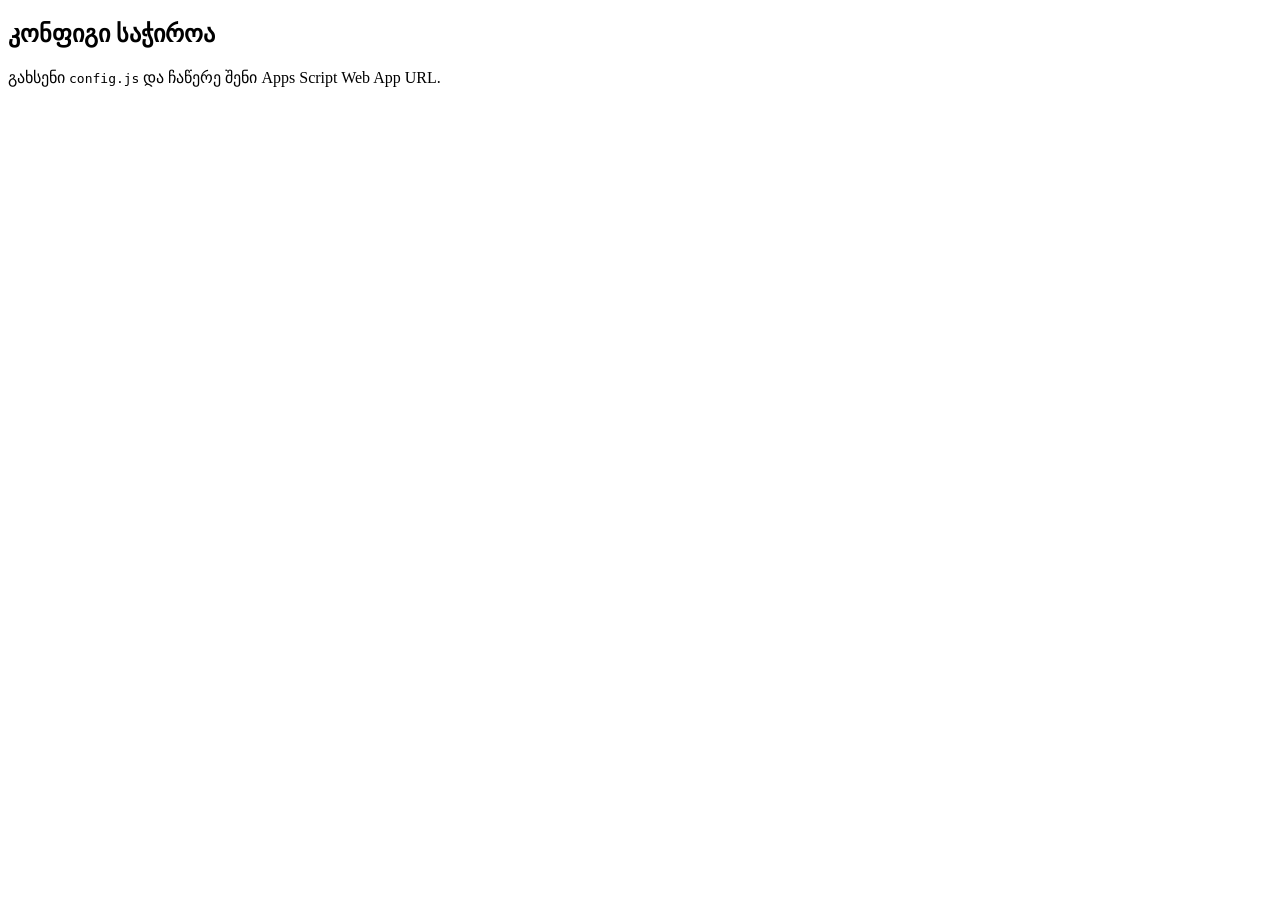
==== admin.html @ ecb58665 "Add admin panel HTML structure and scripts" ====
<!doctype html>
<html lang="ka">
<head>
<meta charset="utf-8">
<meta name="viewport" content="width=device-width,initial-scale=1">
<title>ადმინ პანელი</title>
<link rel="stylesheet" href="style.css">
</head>
<body>
<div id="app"></div>

<script src="config.js"></script>
<script>
const $ = (s, r=document) => r.querySelector(s);
const el = (tag, attrs={}, ...children) => {
  const e = document.createElement(tag);
  Object.entries(attrs).forEach(([k,v]) => {
    if (k === 'class') e.className = v;
    else if (k.startsWith('on')) e.addEventListener(k.slice(2), v);
    else if (v !== false && v != null) e.setAttribute(k, v);
  });
  children.flat().forEach(c => { if (c == null || c === false) return; e.append(c.nodeType ? c : document.createTextNode(c)); });
  return e;
};

async function api(action, body={}) {
  const res = await fetch(window.API_URL, {
    method: 'POST',
    body: JSON.stringify({ action, ...body }),
    headers: { 'Content-Type': 'text/plain;charset=utf-8' }
  });
  return res.json();
}

function toast(msg, type='info') {
  const t = el('div', { class: 'toast ' + type }, msg);
  document.body.append(t);
  setTimeout(() => t.classList.add('show'), 10);
  setTimeout(() => { t.classList.remove('show'); setTimeout(() => t.remove(), 300); }, 2500);
}
function fmtTime(iso){ if(!iso) return '—'; return new Date(iso).toLocaleString('ka-GE',{day:'2-digit',month:'2-digit',year:'2-digit',hour:'2-digit',minute:'2-digit'}); }
function dur(s,e){ if(!s) return '—'; const ms=(e?new Date(e):new Date())-new Date(s); const h=Math.floor(ms/3600000); const m=Math.floor((ms%3600000)/60000); return h+'სთ '+m+'წთ'; }

const adminPin = () => sessionStorage.getItem('admin_pin');
let DATA = null;
let TAB = 'overview';

function renderLogin(){
  const root = $('#app'); root.innerHTML = '';
  const form = el('form', { class:'card login', onsubmit: async e=>{
    e.preventDefault();
    const pin = $('#apin').value;
    sessionStorage.setItem('admin_pin', pin);
    await load();
  }});
  form.append(
    el('div',{class:'logo'},'🛡️'),
    el('h1',{},'ადმინ პანელი'),
    el('label',{},'ადმინ PIN', el('input',{id:'apin',type:'password',required:true,inputmode:'numeric',pattern:'[0-9]*'})),
    el('button',{type:'submit',class:'btn primary big'},'შესვლა'),
    el('a',{href:'index.html',class:'admin-link'},'← მძღოლის შესვლა')
  );
  root.append(form);
}

async function load(){
  const res = await api('admin', { admin_pin: adminPin() });
  if (!res.ok){ sessionStorage.removeItem('admin_pin'); toast(res.error || 'შეცდომა', 'error'); return renderLogin(); }
  DATA = res;
  render();
}

function render(){
  const root = $('#app'); root.innerHTML = '';
  root.append(header());
  root.append(stats());
  root.append(tabs());
  if (TAB === 'overview') root.append(overview());
  if (TAB === 'sessions') root.append(sessionsTbl());
  if (TAB === 'fuel')     root.append(fuelTbl());
  if (TAB === 'drivers')  root.append(driversTbl());
  if (TAB === 'cars')     root.append(carsTbl());
}

function header(){
  return el('div',{class:'header'},
    el('div',{},
      el('div',{class:'hello'},'🛡️ ადმინ პანელი'),
      el('div',{class:'sub'}, fmtTime(new Date().toISOString()))
    ),
    el('div',{},
      el('button',{class:'btn ghost small',onclick:load},'🔄 განახლება'),
      ' ',
      el('button',{class:'btn ghost small',onclick:()=>{sessionStorage.removeItem('admin_pin'); renderLogin();}},'გასვლა')
    )
  );
}

function stats(){
  const open = (DATA.sessions||[]).filter(s => !s.end).length;
  const totalH = Object.values(DATA.hoursByDriver||{}).reduce((a,b)=>a+b,0);
  const totalFuel = (DATA.cars||[]).filter(c=>c.active!==false).reduce((a,c)=>a+(Number(c.fuel)||0),0);
  return el('div',{class:'stats'},
    el('div',{class:'stat'}, el('div',{class:'n'}, (DATA.drivers||[]).length), el('div',{class:'l'},'მძღოლი')),
    el('div',{class:'stat'}, el('div',{class:'n'}, (DATA.cars||[]).length), el('div',{class:'l'},'მანქანა')),
    el('div',{class:'stat'}, el('div',{class:'n'}, open), el('div',{class:'l'},'მიმდინარე სვლა')),
    el('div',{class:'stat'}, el('div',{class:'n'}, totalFuel.toFixed(0)+'ლ'), el('div',{class:'l'},'საწვავი ჯამში'))
  );
}

function tabs(){
  const items = [
    ['overview','📊 მთავარი'],
    ['sessions','🕒 სესიები'],
    ['fuel','⛽ საწვავი'],
    ['drivers','👤 მძღოლები'],
    ['cars','🚗 მანქანები']
  ];
  return el('div',{class:'admin-tabs'},
    items.map(([k,l]) => el('button',{class: k===TAB ? 'active' : '', onclick:()=>{TAB=k; render();}}, l))
  );
}

function overview(){
  const wrap = el('div');
  wrap.append(el('div',{class:'card'},
    el('h2',{}, 'მიმდინარე სვლები'),
    sessionRows((DATA.sessions||[]).filter(s=>!s.end), true)
  ));
  wrap.append(el('div',{class:'card'},
    el('h2',{}, 'მძღოლების სამუშაო საათები (ჯამური)'),
    driverHours()
  ));
  return wrap;
}

function driverHours(){
  const map = DATA.hoursByDriver || {};
  const items = (DATA.drivers||[]).map(d => ({ d, h: map[d.id] || 0 }));
  items.sort((a,b)=>b.h - a.h);
  if (!items.length) return el('div',{class:'hint'},'ჩანაწერი არ არის');
  return el('table',{},
    el('thead',{}, el('tr',{}, el('th',{},'მძღოლი'), el('th',{},'საათები'))),
    el('tbody',{}, items.map(({d,h}) => el('tr',{},
      el('td',{}, d.name),
      el('td',{}, h.toFixed(1)+' სთ')
    )))
  );
}

function sessionRows(rows, live){
  if (!rows.length) return el('div',{class:'hint'},'ჩანაწერი არ არის');
  const drv = id => (DATA.drivers||[]).find(d=>String(d.id)===String(id));
  const car = id => (DATA.cars||[]).find(c=>String(c.id)===String(id));
  return el('div',{style:'overflow-x:auto'},
    el('table',{},
      el('thead',{}, el('tr',{},
        el('th',{},'მძღოლი'), el('th',{},'მანქანა'),
        el('th',{},'დაწყება'), el('th',{},'დასრულება'), el('th',{},'ხანგრძლ.')
      )),
      el('tbody',{}, rows.map(s => {
        const d = drv(s.driver_id); const c = car(s.car_id);
        return el('tr',{},
          el('td',{}, (d? d.name : '#'+s.driver_id)),
          el('td',{}, c ? c.plate+' · '+c.name : '#'+s.car_id),
          el('td',{}, fmtTime(s.start)),
          el('td',{}, s.end ? fmtTime(s.end) : el('span',{class:'tag live'}, 'მიმდინარე'),
            ' ', s.auto_closed===true || s.auto_closed==='true' ? el('span',{class:'tag auto'},'ავტო') : null),
          el('td',{}, dur(s.start, s.end))
        );
      }))
    )
  );
}

function sessionsTbl(){
  return el('div',{class:'card'},
    el('h2',{},'ყველა სესია (ბოლო 200)'),
    sessionRows(DATA.sessions||[])
  );
}

function fuelTbl(){
  const drv = id => (DATA.drivers||[]).find(d=>String(d.id)===String(id));
  const car = id => (DATA.cars||[]).find(c=>String(c.id)===String(id));
  return el('div',{class:'card'},
    el('h2',{},'⛽ საწვავის ისტორია'),
    !DATA.fuel.length ? el('div',{class:'hint'},'ჩანაწერი არ არის') :
    el('div',{style:'overflow-x:auto'},
      el('table',{},
        el('thead',{}, el('tr',{},
          el('th',{},'დრო'), el('th',{},'მანქანა'), el('th',{},'მძღოლი'),
          el('th',{},'ჩასხმული'), el('th',{},'დარჩენილი')
        )),
        el('tbody',{}, DATA.fuel.map(f => {
          const d = drv(f.driver_id); const c = car(f.car_id);
          return el('tr',{},
            el('td',{}, fmtTime(f.time)),
            el('td',{}, c ? c.plate : '#'+f.car_id),
            el('td',{}, d ? d.name : '#'+f.driver_id),
            el('td',{}, (f.liters_added||0)+'ლ'),
            el('td',{}, (f.liters_after||0)+'ლ')
          );
        }))
      )
    )
  );
}

function driversTbl(){
  const list = (DATA.drivers||[]).filter(d => d.active !== false && d.active !== 'false');
  const card = el('div',{class:'card'});
  card.append(el('h2',{},'👤 მძღოლები'));

  // form
  const form = el('form', { onsubmit: async e=>{
    e.preventDefault();
    const fd = new FormData(form);
    const res = await api('adminCreate', { admin_pin: adminPin(), type:'driver',
      name: fd.get('name'), username: fd.get('username'), pin: fd.get('pin') });
    if (!res.ok) return toast(res.error,'error');
    toast('დამატებულია'); form.reset(); load();
  }});
  form.append(
    el('div',{class:'row'},
      el('label',{},'სახელი',el('input',{name:'name',required:true})),
      el('label',{},'მომხმარებელი',el('input',{name:'username',required:true}))
    ),
    el('label',{},'PIN',el('input',{name:'pin',required:true,type:'tel',inputmode:'numeric',pattern:'[0-9]*'})),
    el('button',{type:'submit',class:'btn primary'},'+ მძღოლის დამატება')
  );
  card.append(form);

  card.append(el('table',{},
    el('thead',{}, el('tr',{}, el('th',{},'სახელი'), el('th',{},'მომხმარებელი'), el('th',{},''))),
    el('tbody',{}, list.map(d => el('tr',{},
      el('td',{}, d.name),
      el('td',{}, '@'+d.username),
      el('td',{}, el('button',{class:'btn ghost small', onclick: async()=>{
        if(!confirm('მართლა წაიშალოს?')) return;
        const r = await api('adminDelete',{admin_pin:adminPin(),type:'driver',id:d.id});
        if(!r.ok) return toast(r.error,'error');
        toast('წაშლილია'); load();
      }},'წაშლა'))
    )))
  ));
  return card;
}

function carsTbl(){
  const list = (DATA.cars||[]).filter(c => c.active !== false && c.active !== 'false');
  const card = el('div',{class:'card'});
  card.append(el('h2',{},'🚗 მანქანები'));

  const form = el('form', { onsubmit: async e=>{
    e.preventDefault();
    const fd = new FormData(form);
    const res = await api('adminCreate', { admin_pin: adminPin(), type:'car',
      plate: fd.get('plate'), name: fd.get('name'), fuel: fd.get('fuel') });
    if (!res.ok) return toast(res.error,'error');
    toast('დამატებულია'); form.reset(); load();
  }});
  form.append(
    el('div',{class:'row'},
      el('label',{},'ნომერი',el('input',{name:'plate',required:true,placeholder:'AA-001-AA'})),
      el('label',{},'სახელი/მოდელი',el('input',{name:'name',required:true,placeholder:'Toyota Prius'}))
    ),
    el('label',{},'საწვავი (ლიტრი) — საწყისი',el('input',{name:'fuel',type:'number',step:'0.01',placeholder:'მაგ. 35'})),
    el('button',{type:'submit',class:'btn primary'},'+ მანქანის დამატება')
  );
  card.append(form);

  card.append(el('table',{},
    el('thead',{}, el('tr',{}, el('th',{},'ნომერი'), el('th',{},'სახელი'), el('th',{},'საწვავი'), el('th',{},''))),
    el('tbody',{}, list.map(c => el('tr',{},
      el('td',{}, c.plate),
      el('td',{}, c.name),
      el('td',{}, (c.fuel||0)+'ლ'),
      el('td',{}, el('button',{class:'btn ghost small', onclick: async()=>{
        if(!confirm('მართლა წაიშალოს?')) return;
        const r = await api('adminDelete',{admin_pin:adminPin(),type:'car',id:c.id});
        if(!r.ok) return toast(r.error,'error');
        toast('წაშლილია'); load();
      }},'წაშლა'))
    )))
  ));
  return card;
}

// bootstrap
if (!window.API_URL || window.API_URL.includes('PASTE_')) {
  $('#app').innerHTML = '<div class="card error"><h2>კონფიგი საჭიროა</h2><p>გახსენი <code>config.js</code> და ჩაწერე შენი Apps Script Web App URL.</p></div>';
} else if (adminPin()) {
  load();
} else {
  renderLogin();
}
</script>
</body>
</html>
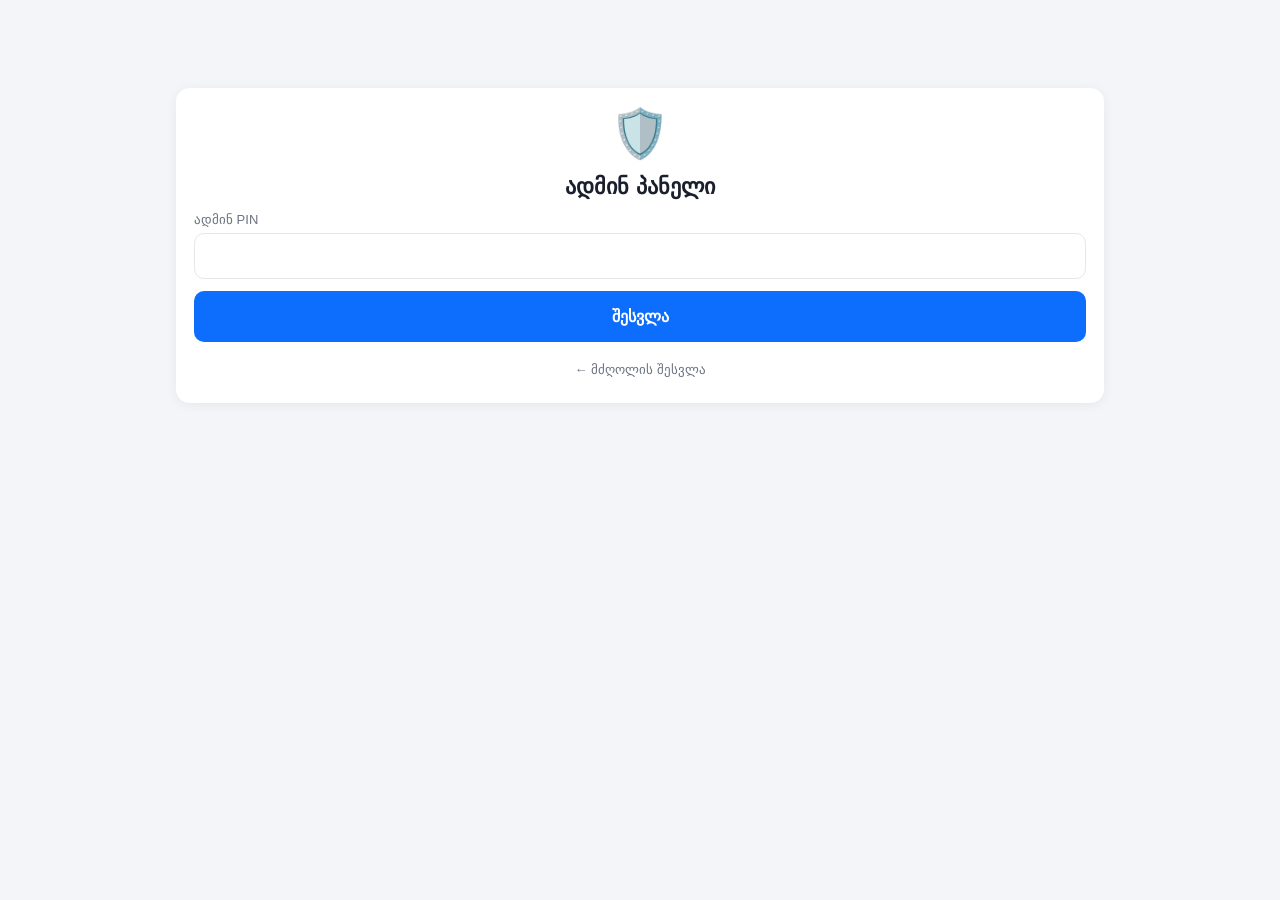
==== commit 7073390d: "Refactor fuel and session handling in admin.html" ====
--- a/admin.html
+++ b/admin.html
@@ -98,13 +98,12 @@
 
 function stats(){
   const open = (DATA.sessions||[]).filter(s => !s.end).length;
-  const totalH = Object.values(DATA.hoursByDriver||{}).reduce((a,b)=>a+b,0);
   const totalFuel = (DATA.cars||[]).filter(c=>c.active!==false).reduce((a,c)=>a+(Number(c.fuel)||0),0);
   return el('div',{class:'stats'},
     el('div',{class:'stat'}, el('div',{class:'n'}, (DATA.drivers||[]).length), el('div',{class:'l'},'მძღოლი')),
     el('div',{class:'stat'}, el('div',{class:'n'}, (DATA.cars||[]).length), el('div',{class:'l'},'მანქანა')),
     el('div',{class:'stat'}, el('div',{class:'n'}, open), el('div',{class:'l'},'მიმდინარე სვლა')),
-    el('div',{class:'stat'}, el('div',{class:'n'}, totalFuel.toFixed(0)+'ლ'), el('div',{class:'l'},'საწვავი ჯამში'))
+    el('div',{class:'stat'}, el('div',{class:'n'}, totalFuel.toFixed(0)+'ლ'), el('div',{class:'l'},'ბარათებზე ჯამში'))
   );
 }
 
@@ -112,7 +111,7 @@
   const items = [
     ['overview','📊 მთავარი'],
     ['sessions','🕒 სესიები'],
-    ['fuel','⛽ საწვავი'],
+    ['fuel','⛽ ბარათები'],
     ['drivers','👤 მძღოლები'],
     ['cars','🚗 მანქანები']
   ];
@@ -148,7 +147,7 @@
   );
 }
 
-function sessionRows(rows, live){
+function sessionRows(rows){
   if (!rows.length) return el('div',{class:'hint'},'ჩანაწერი არ არის');
   const drv = id => (DATA.drivers||[]).find(d=>String(d.id)===String(id));
   const car = id => (DATA.cars||[]).find(c=>String(c.id)===String(id));
@@ -160,12 +159,16 @@
       )),
       el('tbody',{}, rows.map(s => {
         const d = drv(s.driver_id); const c = car(s.car_id);
+        const isAuto = s.auto_closed===true || s.auto_closed==='true';
         return el('tr',{},
           el('td',{}, (d? d.name : '#'+s.driver_id)),
           el('td',{}, c ? c.plate+' · '+c.name : '#'+s.car_id),
           el('td',{}, fmtTime(s.start)),
-          el('td',{}, s.end ? fmtTime(s.end) : el('span',{class:'tag live'}, 'მიმდინარე'),
-            ' ', s.auto_closed===true || s.auto_closed==='true' ? el('span',{class:'tag auto'},'ავტო') : null),
+          el('td',{},
+            s.end ? fmtTime(s.end) : el('span',{class:'tag live'}, 'მიმდინარე'),
+            ' ',
+            isAuto ? el('span',{class:'tag auto'},'ავტო') : null
+          ),
           el('td',{}, dur(s.start, s.end))
         );
       }))
@@ -182,29 +185,56 @@
 
 function fuelTbl(){
   const drv = id => (DATA.drivers||[]).find(d=>String(d.id)===String(id));
-  const car = id => (DATA.cars||[]).find(c=>String(c.id)===String(id));
-  return el('div',{class:'card'},
-    el('h2',{},'⛽ საწვავის ისტორია'),
+  const carById = id => (DATA.cars||[]).find(c=>String(c.id)===String(id));
+
+  const cars = (DATA.cars||[]).filter(c=>c.active!==false && c.active!=='false');
+  const cardsCard = el('div',{class:'card'});
+  cardsCard.append(el('h2',{},'💳 ბარათების მიმდინარე ბალანსი'));
+  if (!cars.length) cardsCard.append(el('div',{class:'hint'},'მანქანა არ არის'));
+  else {
+    cardsCard.append(el('table',{},
+      el('thead',{}, el('tr',{},
+        el('th',{},'მანქანა'), el('th',{},'ბარათზე'), el('th',{},'სტატუსი')
+      )),
+      el('tbody',{}, cars.map(c => {
+        const fuel = Number(c.fuel) || 0;
+        const status = fuel <= 0 ? ['empty','⚠️ ცარიელი'] : fuel < 30 ? ['low','🟡 ცოტა დარჩა'] : ['live','✓ ნორმალური'];
+        return el('tr',{},
+          el('td',{}, c.plate + ' · ' + c.name),
+          el('td',{style:'font-weight:700;font-size:16px'}, fuel.toFixed(1)+'ლ'),
+          el('td',{}, el('span',{class:'tag '+status[0]}, status[1]))
+        );
+      }))
+    ));
+  }
+
+  const histCard = el('div',{class:'card'},
+    el('h2',{},'📋 ჩასხმების ისტორია'),
     !DATA.fuel.length ? el('div',{class:'hint'},'ჩანაწერი არ არის') :
     el('div',{style:'overflow-x:auto'},
       el('table',{},
         el('thead',{}, el('tr',{},
           el('th',{},'დრო'), el('th',{},'მანქანა'), el('th',{},'მძღოლი'),
-          el('th',{},'ჩასხმული'), el('th',{},'დარჩენილი')
+          el('th',{},'ჩაასხა'), el('th',{},'ბარათზე დარჩა')
         )),
         el('tbody',{}, DATA.fuel.map(f => {
-          const d = drv(f.driver_id); const c = car(f.car_id);
+          const d = drv(f.driver_id); const c = carById(f.car_id);
           return el('tr',{},
             el('td',{}, fmtTime(f.time)),
             el('td',{}, c ? c.plate : '#'+f.car_id),
             el('td',{}, d ? d.name : '#'+f.driver_id),
             el('td',{}, (f.liters_added||0)+'ლ'),
-            el('td',{}, (f.liters_after||0)+'ლ')
+            el('td',{style:'font-weight:600'}, (f.liters_after||0)+'ლ')
           );
         }))
       )
     )
   );
+
+  const wrap = el('div');
+  wrap.append(cardsCard);
+  wrap.append(histCard);
+  return wrap;
 }
 
 function driversTbl(){
@@ -212,7 +242,6 @@
   const card = el('div',{class:'card'});
   card.append(el('h2',{},'👤 მძღოლები'));
 
-  // form
   const form = el('form', { onsubmit: async e=>{
     e.preventDefault();
     const fd = new FormData(form);
@@ -265,13 +294,13 @@
       el('label',{},'ნომერი',el('input',{name:'plate',required:true,placeholder:'AA-001-AA'})),
       el('label',{},'სახელი/მოდელი',el('input',{name:'name',required:true,placeholder:'Toyota Prius'}))
     ),
-    el('label',{},'საწვავი (ლიტრი) — საწყისი',el('input',{name:'fuel',type:'number',step:'0.01',placeholder:'მაგ. 35'})),
+    el('label',{},'ბარათზე ლიტრი — საწყისი',el('input',{name:'fuel',type:'number',step:'0.01',placeholder:'მაგ. 100'})),
     el('button',{type:'submit',class:'btn primary'},'+ მანქანის დამატება')
   );
   card.append(form);
 
   card.append(el('table',{},
-    el('thead',{}, el('tr',{}, el('th',{},'ნომერი'), el('th',{},'სახელი'), el('th',{},'საწვავი'), el('th',{},''))),
+    el('thead',{}, el('tr',{}, el('th',{},'ნომერი'), el('th',{},'სახელი'), el('th',{},'ბარათზე'), el('th',{},''))),
     el('tbody',{}, list.map(c => el('tr',{},
       el('td',{}, c.plate),
       el('td',{}, c.name),
@@ -287,7 +316,6 @@
   return card;
 }
 
-// bootstrap
 if (!window.API_URL || window.API_URL.includes('PASTE_')) {
   $('#app').innerHTML = '<div class="card error"><h2>კონფიგი საჭიროა</h2><p>გახსენი <code>config.js</code> და ჩაწერე შენი Apps Script Web App URL.</p></div>';
 } else if (adminPin()) {
--- a/style.css
+++ b/style.css
@@ -0,0 +1,115 @@
+/* მძღოლების სამართავი — მობილურზე ოპტიმიზებული */
+:root{
+  --bg:#f3f5f9; --card:#ffffff; --text:#1a1f2e; --muted:#6b7280;
+  --primary:#0d6efd; --primary-d:#0a58ca;
+  --danger:#dc3545; --ok:#16a34a; --warn:#f59e0b;
+  --border:#e5e7eb; --shadow:0 2px 12px rgba(15,23,42,.06);
+  --radius:14px;
+}
+*{box-sizing:border-box}
+html,body{margin:0;padding:0}
+body{
+  font-family: -apple-system,BlinkMacSystemFont,"Segoe UI","Helvetica Neue","BPG Nino Mtavruli",Arial,sans-serif;
+  background:var(--bg); color:var(--text);
+  -webkit-font-smoothing:antialiased;
+  padding: env(safe-area-inset-top) env(safe-area-inset-right) env(safe-area-inset-bottom) env(safe-area-inset-left);
+}
+#app{max-width:520px; margin:0 auto; padding:16px;}
+
+.card{
+  background:var(--card); border-radius:var(--radius); box-shadow:var(--shadow);
+  padding:18px; margin-bottom:14px; display:flex; flex-direction:column; gap:12px;
+}
+.card.error{border:1px solid var(--danger); color:var(--danger)}
+.card.active{border:1px solid #bbf7d0; background:#f0fdf4}
+.card h1, .card h2{margin:0; font-size:18px}
+.card h1{font-size:22px; text-align:center}
+
+.login{margin-top:8vh}
+.logo{font-size:48px; text-align:center}
+
+label{display:flex; flex-direction:column; gap:6px; font-size:13px; color:var(--muted)}
+input, select, textarea{
+  width:100%; font-size:16px; padding:13px 14px;
+  border:1px solid var(--border); border-radius:10px; background:#fff;
+  font-family:inherit; color:var(--text);
+}
+input:focus, select:focus{outline:none; border-color:var(--primary); box-shadow:0 0 0 3px rgba(13,110,253,.15)}
+
+.btn{
+  display:inline-flex; align-items:center; justify-content:center;
+  gap:8px; border:0; border-radius:10px; padding:12px 16px; font-size:15px;
+  font-weight:600; cursor:pointer; font-family:inherit; transition:.15s;
+}
+.btn:active{transform:translateY(1px)}
+.btn.big{padding:16px; font-size:16px; width:100%}
+.btn.small{padding:8px 12px; font-size:13px}
+.btn.primary{background:var(--primary); color:#fff}
+.btn.primary:hover{background:var(--primary-d)}
+.btn.danger{background:var(--danger); color:#fff}
+.btn.ok{background:var(--ok); color:#fff}
+.btn.ghost{background:transparent; color:var(--muted); border:1px solid var(--border)}
+.btn:disabled{opacity:.6; cursor:not-allowed}
+
+.header{
+  display:flex; align-items:center; justify-content:space-between;
+  margin-bottom:14px; padding:0 4px;
+}
+.hello{font-weight:700; font-size:17px}
+.sub{color:var(--muted); font-size:13px}
+
+.row{display:grid; grid-template-columns:1fr 1fr; gap:12px}
+.lbl{font-size:12px; color:var(--muted); margin-bottom:4px}
+.val{font-weight:600; font-size:15px}
+
+.badge{
+  display:inline-block; align-self:flex-start;
+  background:#dcfce7; color:#15803d; padding:4px 10px;
+  border-radius:999px; font-size:12px; font-weight:600;
+}
+
+.hint{font-size:12px; color:var(--muted); line-height:1.5}
+.admin-link{
+  text-align:center; color:var(--muted); font-size:13px;
+  text-decoration:none; padding:8px;
+}
+.admin-link:hover{color:var(--primary)}
+.loading{text-align:center; color:var(--muted); padding:40px}
+
+/* Toast */
+.toast{
+  position:fixed; bottom:30px; left:50%; transform:translate(-50%, 20px);
+  background:#1f2937; color:#fff; padding:12px 18px; border-radius:10px;
+  font-size:14px; opacity:0; transition:.3s; z-index:100; max-width:90%;
+}
+.toast.show{opacity:1; transform:translate(-50%, 0)}
+.toast.error{background:var(--danger)}
+.toast.info{background:var(--primary)}
+
+/* Admin */
+.admin-tabs{display:flex; gap:4px; margin-bottom:14px; background:#fff; padding:4px; border-radius:10px; box-shadow:var(--shadow)}
+.admin-tabs button{
+  flex:1; padding:10px; border:0; background:transparent; cursor:pointer;
+  border-radius:8px; font-size:14px; font-weight:600; color:var(--muted); font-family:inherit;
+}
+.admin-tabs button.active{background:var(--primary); color:#fff}
+
+table{width:100%; border-collapse:collapse; font-size:13px}
+th,td{padding:8px 6px; text-align:left; border-bottom:1px solid var(--border)}
+th{font-size:11px; text-transform:uppercase; color:var(--muted); font-weight:600}
+tr:last-child td{border-bottom:0}
+.tag{display:inline-block; padding:2px 8px; border-radius:6px; font-size:11px; font-weight:600}
+.tag.auto{background:#fef3c7; color:#92400e}
+.tag.live{background:#dcfce7; color:#15803d}
+
+.stats{display:grid; grid-template-columns:1fr 1fr; gap:10px; margin-bottom:14px}
+.stat{background:#fff; padding:14px; border-radius:var(--radius); box-shadow:var(--shadow)}
+.stat .n{font-size:24px; font-weight:700; color:var(--primary)}
+.stat .l{font-size:12px; color:var(--muted); margin-top:2px}
+
+@media (min-width: 720px){
+  #app{max-width:960px}
+  .stats{grid-template-columns:repeat(4, 1fr)}
+}
+
+code{background:#eef0f5; padding:2px 6px; border-radius:4px; font-size:13px}
